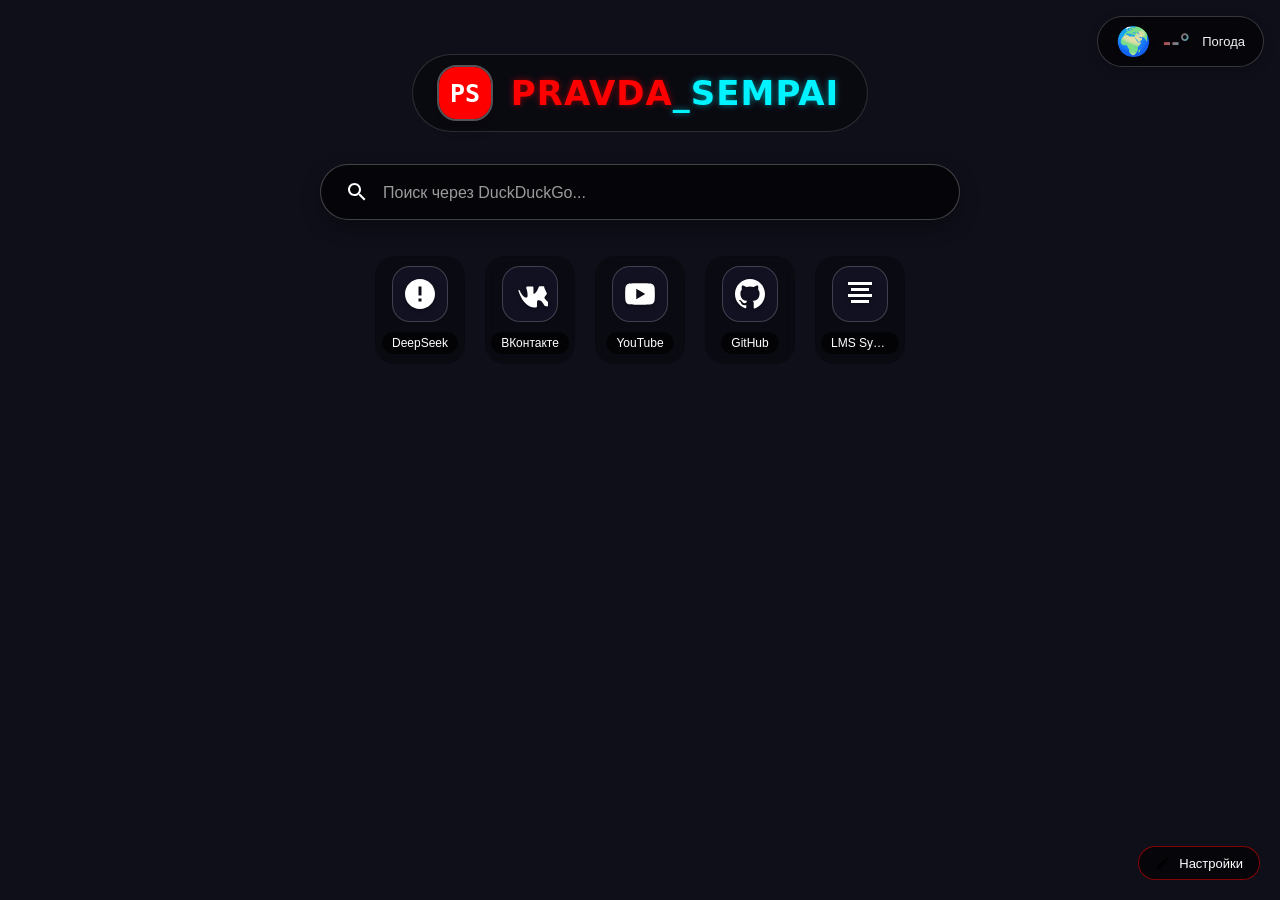
==== ps_.html @ 9d0954cb "Add files via upload" ====
<!DOCTYPE html>
<html lang="ru" dir="ltr">
<head>
    <meta charset="utf-8">
    <meta name="viewport" content="width=device-width, initial-scale=1">
    <title>PRAVDA_SEMPAI — Новая вкладка</title>
    <style>
        * {
            margin: 0;
            padding: 0;
            box-sizing: border-box;
            user-select: none; /* легкий акцент, не мешает */
        }

        html, body {
            height: 100%;
            font-family: "Segoe UI", "Helvetica Neue", Arial, sans-serif;
            color: #fff;
        }

        body {
            background-image: url('https://firefox-settings-attachments.cdn.mozilla.net/main-workspace/newtab-wallpapers-v2/0b039df1-971b-445a-84f6-6a15da08940e.svg');
            background-position: bottom center;
            background-size: cover;
            background-attachment: fixed;
            background-color: #0f0f1a;
            display: flex;
            flex-direction: column;
            align-items: center;
            justify-content: flex-start;
            padding-top: 6vh;
            position: relative;
        }

        /* Погодный виджет (как у друга, но с акцентными оттенками) */
        .weather-widget {
            position: fixed;
            top: 16px;
            right: 16px;
            background: rgba(0, 0, 0, 0.6);
            backdrop-filter: blur(12px);
            border-radius: 28px;
            padding: 8px 18px;
            display: flex;
            align-items: center;
            gap: 12px;
            font-size: 14px;
            font-weight: 500;
            color: #fff;
            z-index: 100;
            border: 1px solid rgba(255, 255, 255, 0.2);
            box-shadow: 0 4px 12px rgba(0, 0, 0, 0.2);
        }

        .weather-widget .temp {
            font-size: 24px;
            font-weight: bold;
            letter-spacing: 0.5px;
            background: linear-gradient(135deg, #ff0000, #00f3ff);
            background-clip: text;
            -webkit-background-clip: text;
            color: transparent;
        }

        .weather-widget .desc {
            text-transform: capitalize;
            font-size: 13px;
            color: #f0f0f0;
        }

        .weather-icon {
            font-size: 28px;
            filter: drop-shadow(0 2px 4px rgba(0,0,0,0.3));
        }

        /* основной контейнер */
        .outer-wrapper {
            display: flex;
            flex-direction: column;
            align-items: center;
            width: 100%;
            max-width: 1200px;
            padding: 0 20px;
        }

        /* Лого + аватарка + бренд */
        .logo-and-wordmark-wrapper {
            display: flex;
            justify-content: center;
            margin-bottom: 32px;
        }

        .brand-container {
            display: flex;
            align-items: center;
            gap: 18px;
            background: rgba(0, 0, 0, 0.35);
            backdrop-filter: blur(4px);
            padding: 10px 28px 10px 24px;
            border-radius: 60px;
            border: 1px solid rgba(255, 255, 255, 0.15);
            transition: all 0.2s ease;
        }

        /* Аватарка — квадрат 56px, скругление 20px */
        .avatar-image {
            width: 56px;
            height: 56px;
            border-radius: 20px;
            object-fit: cover;
            box-shadow: 0 6px 14px rgba(0, 0, 0, 0.3);
            border: 2px solid rgba(255, 255, 255, 0.3);
            transition: transform 0.2s ease;
        }

        .avatar-image:hover {
            transform: scale(1.02);
        }

        .brand-text {
            font-size: 34px;
            font-weight: 800;
            font-family: "Segoe UI", "Inter", system-ui;
            letter-spacing: 1px;
            text-shadow: 0 2px 5px rgba(0,0,0,0.3);
            white-space: nowrap;
        }

        .brand-pravda {
            color: #ff0000;
            text-shadow: 0 0 6px rgba(255, 0, 0, 0.5);
        }

        .brand-sempai {
            color: #00f3ff;
            text-shadow: 0 0 6px rgba(0, 243, 255, 0.5);
        }

        /* Поисковая строка — редизайн с акцентной рамкой */
        .search-wrapper {
            width: 100%;
            max-width: 640px;
            margin-bottom: 36px;
        }

        .search-box {
            display: flex;
            align-items: center;
            width: 100%;
            height: 56px;
            background: rgba(0, 0, 0, 0.65);
            backdrop-filter: blur(12px);
            border-radius: 48px;
            padding: 0 24px;
            border: 1px solid rgba(255, 255, 255, 0.25);
            transition: all 0.2s;
            box-shadow: 0 8px 20px rgba(0, 0, 0, 0.3);
        }

        .search-box:focus-within {
            border-color: #ff0000;
            box-shadow: 0 0 0 2px rgba(255, 0, 0, 0.4), 0 0 0 4px rgba(0, 243, 255, 0.2);
        }

        .search-icon {
            width: 24px;
            height: 24px;
            margin-right: 14px;
            flex-shrink: 0;
            filter: drop-shadow(0 1px 1px rgba(0,0,0,0.2));
        }

        .search-input {
            flex-grow: 1;
            height: 100%;
            border: none;
            outline: none;
            background: transparent;
            font-size: 18px;
            color: #ffffff;
            caret-color: #ff0000;
            font-weight: 500;
        }

        .search-input::placeholder {
            color: rgba(255, 255, 255, 0.6);
            font-weight: 400;
            font-size: 16px;
        }

        /* Секция плиток (топ сайты) */
        .top-sites-section {
            width: 100%;
            max-width: 860px;
            margin: 0 auto;
        }

        .top-sites-list {
            display: flex;
            flex-wrap: wrap;
            justify-content: center;
            gap: 20px;
            list-style: none;
            padding: 0;
        }

        .top-site-outer {
            list-style: none;
        }

        .top-site-button {
            display: flex;
            flex-direction: column;
            align-items: center;
            gap: 10px;
            text-decoration: none;
            color: #fff;
            width: 90px;
            padding: 10px 6px;
            border-radius: 20px;
            transition: all 0.2s ease;
            background: rgba(0, 0, 0, 0.3);
            backdrop-filter: blur(4px);
        }

        .top-site-button:hover {
            background: rgba(255, 0, 0, 0.25);
            transform: translateY(-4px);
            backdrop-filter: blur(8px);
            box-shadow: 0 6px 14px rgba(0, 0, 0, 0.3);
        }

        .tile {
            width: 56px;
            height: 56px;
            border-radius: 18px;
            background: rgba(20, 20, 40, 0.7);
            display: flex;
            align-items: center;
            justify-content: center;
            overflow: hidden;
            transition: transform 0.1s;
            border: 1px solid rgba(255, 255, 255, 0.2);
        }

        .tile img {
            width: 36px;
            height: 36px;
            object-fit: contain;
            filter: drop-shadow(0 1px 2px rgba(0,0,0,0.4));
        }

        .title-label {
            font-size: 12px;
            font-weight: 500;
            text-align: center;
            max-width: 100%;
            overflow: hidden;
            text-overflow: ellipsis;
            white-space: nowrap;
            background: rgba(0, 0, 0, 0.5);
            padding: 4px 10px;
            border-radius: 40px;
            backdrop-filter: blur(2px);
        }

        /* Кнопка персонализации (стилизована) */
        .personalize-button {
            position: fixed;
            bottom: 20px;
            right: 20px;
            background: rgba(0, 0, 0, 0.6);
            backdrop-filter: blur(12px);
            border: 1px solid rgba(255, 0, 0, 0.5);
            border-radius: 40px;
            color: #fff;
            padding: 8px 16px;
            cursor: pointer;
            font-size: 13px;
            display: flex;
            align-items: center;
            gap: 8px;
            z-index: 100;
            transition: all 0.2s;
            font-weight: 500;
        }

        .personalize-button:hover {
            background: rgba(255, 0, 0, 0.4);
            border-color: #00f3ff;
            box-shadow: 0 0 8px rgba(0, 243, 255, 0.4);
        }

        .personalize-button img {
            width: 16px;
            height: 16px;
            filter: invert(1);
        }

        /* Меню настроек */
        .customize-menu {
            display: none;
            position: fixed;
            top: 50%;
            left: 50%;
            transform: translate(-50%, -50%);
            background: #121212ee;
            backdrop-filter: blur(20px);
            border-radius: 28px;
            color: #fff;
            padding: 28px 32px;
            z-index: 1000;
            min-width: 320px;
            border: 1px solid rgba(255, 0, 0, 0.6);
            box-shadow: 0 20px 35px rgba(0, 0, 0, 0.5);
            text-align: center;
        }

        .customize-menu h3 {
            font-size: 26px;
            margin-bottom: 12px;
            background: linear-gradient(135deg, #ff0000, #00f3ff);
            background-clip: text;
            -webkit-background-clip: text;
            color: transparent;
        }

        .customize-menu p {
            margin-bottom: 24px;
            color: #dddddd;
        }

        .customize-menu button {
            background: #ff0000;
            border: none;
            padding: 8px 22px;
            border-radius: 40px;
            color: white;
            font-weight: bold;
            cursor: pointer;
            transition: 0.2s;
            font-size: 14px;
        }

        .customize-menu button:hover {
            background: #00f3ff;
            color: #000;
            transform: scale(1.02);
        }

        .overlay {
            display: none;
            position: fixed;
            top: 0;
            left: 0;
            width: 100%;
            height: 100%;
            background: rgba(0, 0, 0, 0.6);
            backdrop-filter: blur(6px);
            z-index: 999;
        }

        .overlay.open {
            display: block;
        }

        .customize-menu.open {
            display: block;
        }

        /* адаптация */
        @media (max-width: 650px) {
            .brand-text {
                font-size: 24px;
            }
            .avatar-image {
                width: 46px;
                height: 46px;
            }
            .top-site-button {
                width: 75px;
            }
            .tile {
                width: 48px;
                height: 48px;
            }
            .tile img {
                width: 30px;
                height: 30px;
            }
            .search-box {
                height: 48px;
            }
        }
    </style>
</head>
<body>

    <!-- Погодный виджет с градиентной температурой -->
    <div class="weather-widget" id="weather-widget">
        <span class="weather-icon" id="weather-icon"></span>
        <span class="temp" id="weather-temp">--°</span>
        <span class="desc" id="weather-desc">Загрузка...</span>
    </div>

    <div class="outer-wrapper">
        <!-- Брендированный логотип: аватарка + текст PRAVDA_SEMPAI -->
        <div class="logo-and-wordmark-wrapper">
            <div class="brand-container">
                <!-- Аватарка квадрат, скругление 20px (стиль .avatar-image) -->
                <img class="avatar-image" id="userAvatar" src="data:image/svg+xml,%3Csvg xmlns='http://www.w3.org/2000/svg' width='100' height='100' viewBox='0 0 100 100'%3E%3Crect width='100' height='100' fill='%23ff0000' rx='20'/%3E%3Ctext x='50' y='68' font-size='48' text-anchor='middle' fill='white' font-family='monospace' font-weight='bold'%3EPS%3C/text%3E%3C/svg%3E"
                     alt="avatar"
                     title="PRAVDA_SEMPAI">
                <div class="brand-text">
                    <span class="brand-pravda">PRAVDA</span><span class="brand-sempai">_SEMPAI</span>
                </div>
            </div>
        </div>

        <!-- Поисковая строка DuckDuckGo -->
        <div class="search-wrapper">
            <div class="search-box">
                <img class="search-icon" src="[data-uri]" alt="🔍">
                <input class="search-input" type="text" placeholder="Поиск через DuckDuckGo..." id="search-input" autocomplete="off">
            </div>
        </div>

        <!-- Плитки быстрого доступа: DeepSeek, ВК, YouTube, GitHub, LMS Synergy -->
        <div class="top-sites-section">
            <ul class="top-sites-list">
                <!-- DeepSeek -->
                <li class="top-site-outer">
                    <a class="top-site-button" href="https://www.deepseek.com/" target="_blank" rel="noopener noreferrer">
                        <div class="tile">
                            <img src="https://www.deepseek.com/favicon.ico" alt="DeepSeek" onerror="this.src='data:image/svg+xml,%3Csvg xmlns=%22http://www.w3.org/2000/svg%22 viewBox=%220 0 24 24%22 fill=%22white%22%3E%3Cpath d=%22M12 2C6.48 2 2 6.48 2 12s4.48 10 10 10 10-4.48 10-10S17.52 2 12 2zm1 15h-2v-2h2v2zm0-4h-2V7h2v6z%22/%3E%3C/svg%3E'">
                        </div>
                        <span class="title-label">DeepSeek</span>
                    </a>
                </li>
                <!-- VK -->
                <li class="top-site-outer">
                    <a class="top-site-button" href="https://vk.com/" target="_blank" rel="noopener noreferrer">
                        <div class="tile">
                            <img src="https://vk.com/favicon.ico" alt="VK" onerror="this.src='data:image/svg+xml,%3Csvg xmlns=%22http://www.w3.org/2000/svg%22 fill=%22white%22 viewBox=%220 0 24 24%22%3E%3Cpath d=%22M21.5 7.8c.2-.5 0-1-.5-1h-2.3c-.5 0-.9.3-1 .8 0 0-.8 2.2-2 3.6-.5.5-.7.7-1 .7-.2 0-.4-.2-.4-.6V7.8c0-.5-.3-.8-.8-.8h-3.4c-.4 0-.6.3-.6.6 0 1.3.9 1.6.9 5.2 0 .8-.1 1-.3 1.3-.2.2-.5.3-.9.3-.9 0-2.8-2-4-4.6-.2-.5-.5-.7-1-.7H5c-.5 0-.7.3-.7.6 0 .8 1.9 5.6 4 7.8 2 2.3 4.4 3.5 6.8 3.5 1.4 0 1.6-.3 1.6-1.2 0-3.2-.2-3.6 1.3-3.6.8 0 1.6.5 2.3 1.4.7.9 1 1.7 1.3 2.1.2.3.6.5 1 .5h2.3c.5 0 .8-.3.6-.8-.2-.6-1-1.5-2-2.5-.7-.7-1.5-1.5-1.7-1.9-.3-.4-.2-.7 0-1 .2-.3 1.2-1.6 1.5-2.3z%22/%3E%3C/svg%3E'">
                        </div>
                        <span class="title-label">ВКонтакте</span>
                    </a>
                </li>
                <!-- YouTube -->
                <li class="top-site-outer">
                    <a class="top-site-button" href="https://youtube.com/" target="_blank" rel="noopener noreferrer">
                        <div class="tile">
                            <img src="https://youtube.com/favicon.ico" alt="YouTube" onerror="this.src='data:image/svg+xml,%3Csvg xmlns=%22http://www.w3.org/2000/svg%22 viewBox=%220 0 24 24%22 fill=%22white%22%3E%3Cpath d=%22M21.6 7.2c-.3-1-1-1.7-2-2-.8-.2-4.4-.3-7.6-.3s-6.8.1-7.6.3c-1 .3-1.7 1-2 2-.2.9-.3 2.4-.3 4.8s.1 3.9.3 4.8c.3 1 1 1.7 2 2 .8.2 4.4.3 7.6.3s6.8-.1 7.6-.3c1-.3 1.7-1 2-2 .2-.9.3-2.4.3-4.8s-.1-3.9-.3-4.8zM9.5 15.5v-7l6 3.5-6 3.5z%22/%3E%3C/svg%3E'">
                        </div>
                        <span class="title-label">YouTube</span>
                    </a>
                </li>
                <!-- GitHub -->
                <li class="top-site-outer">
                    <a class="top-site-button" href="https://github.com/" target="_blank" rel="noopener noreferrer">
                        <div class="tile">
                            <img src="https://github.com/favicon.ico" alt="GitHub" onerror="this.src='data:image/svg+xml,%3Csvg xmlns=%22http://www.w3.org/2000/svg%22 viewBox=%220 0 24 24%22 fill=%22white%22%3E%3Cpath d=%22M12 2C6.48 2 2 6.48 2 12c0 4.42 2.87 8.17 6.84 9.49.5.09.68-.21.68-.48 0-.24-.01-.88-.01-1.71-2.78.6-3.37-1.18-3.37-1.18-.45-1.15-1.11-1.46-1.11-1.46-.91-.62.07-.61.07-.61 1 .07 1.53 1.03 1.53 1.03.89 1.52 2.34 1.08 2.91.83.09-.65.35-1.09.63-1.34-2.22-.25-4.55-1.11-4.55-4.94 0-1.09.39-1.98 1.03-2.68-.1-.25-.45-1.27.1-2.64 0 0 .84-.27 2.75 1.02.8-.22 1.65-.33 2.5-.33.85 0 1.7.11 2.5.33 1.91-1.29 2.75-1.02 2.75-1.02.55 1.37.2 2.39.1 2.64.64.7 1.03 1.59 1.03 2.68 0 3.84-2.34 4.68-4.57 4.93.36.31.68.92.68 1.85 0 1.34-.01 2.42-.01 2.75 0 .27.18.58.69.48C19.13 20.17 22 16.42 22 12c0-5.52-4.48-10-10-10z%22/%3E%3C/svg%3E'">
                        </div>
                        <span class="title-label">GitHub</span>
                    </a>
                </li>
                <!-- LMS Synergy -->
                <li class="top-site-outer">
                    <a class="top-site-button" href="https://lms.synergy.ru/" target="_blank" rel="noopener noreferrer">
                        <div class="tile">
                            <img src="https://lms.synergy.ru/favicon.ico" alt="LMS Synergy" onerror="this.src='data:image/svg+xml,%3Csvg xmlns=%22http://www.w3.org/2000/svg%22 fill=%22white%22 viewBox=%220 0 24 24%22%3E%3Cpath d=%22M4 4h16v2H4V4zm2 4h12v2H6V8zm14 4H4v2h16v-2zm-2 4H6v2h12v-2z%22/%3E%3C/svg%3E'">
                        </div>
                        <span class="title-label">LMS Synergy</span>
                    </a>
                </li>
            </ul>
        </div>
    </div>

    <!-- Кнопка персонализации (кастомное меню) -->
    <button class="personalize-button" id="personalize-btn">
        <img src="[data-uri]" alt="⚙️">
        Настройки
    </button>

    <div class="overlay" id="overlay"></div>
    <div class="customize-menu" id="customize-menu">
        <h3>✨ Персонализация ✨</h3>
        <p>Здесь будут расширенные настройки (тема, макет).<br>Пока можно сменить аватарку!</p>
        <label style="display: flex; gap: 12px; align-items: center; justify-content: center; margin-bottom: 18px; background: #2a2a3e; padding: 8px; border-radius: 60px;">
            <span style="font-size: 13px;">🖼️ Своя аватарка (URL):</span>
            <input type="text" id="avatarUrlInput" placeholder="https://example.com/avatar.png" style="background:#1e1e2a; border:1px solid #ff0000; border-radius: 40px; padding: 6px 12px; color: white; width: 180px;">
            <button id="applyAvatarBtn" style="background:#00f3ff; border:none; border-radius: 40px; padding: 4px 12px; font-weight: bold;">Применить</button>
        </label>
        <button id="close-settings-btn">Закрыть</button>
    </div>

    <script>
        // ================== ПОГОДА ===================
        async function fetchWeather() {
            // координаты (можно изменить на свои)
            const lat = 55.7558;     // Москва (более релевантно)
            const lon = 37.6176;
            const url = `https://api.open-meteo.com/v1/forecast?latitude=${lat}&longitude=${lon}&current_weather=true`;
            try {
                const response = await fetch(url);
                if (!response.ok) throw new Error('Ошибка сети');
                const data = await response.json();
                const weather = data.current_weather;
                const tempC = Math.round(weather.temperature);
                document.getElementById('weather-temp').textContent = `${tempC}°C`;
                const code = weather.weathercode;
                const descriptions = {
                    0: 'Ясно', 1: 'Преимущественно ясно', 2: 'Переменная облачность', 3: 'Пасмурно',
                    45: 'Туман', 48: 'Изморозь',
                    51: 'Лёгкая морось', 53: 'Умеренная морось', 55: 'Сильная морось',
                    61: 'Небольшой дождь', 63: 'Умеренный дождь', 65: 'Сильный дождь',
                    71: 'Небольшой снег', 73: 'Умеренный снег', 75: 'Сильный снег',
                    80: 'Ливень', 81: 'Умеренный ливень', 82: 'Сильный ливень',
                    95: 'Гроза', 96: 'Гроза с мелким градом', 99: 'Гроза с крупным градом'
                };
                document.getElementById('weather-desc').textContent = descriptions[code] || 'Облачно';
                const emojiMap = {
                    0: '☀️', 1: '🌤️', 2: '⛅', 3: '☁️',
                    45: '🌫️', 48: '🌫️', 51: '🌦️', 53: '🌧️', 55: '🌧️',
                    61: '🌧️', 63: '🌧️', 65: '🌧️', 71: '❄️', 73: '❄️',
                    75: '❄️', 80: '🌦️', 81: '🌧️', 82: '🌧️', 95: '⛈️', 96: '⛈️', 99: '⛈️'
                };
                document.getElementById('weather-icon').textContent = emojiMap[code] || '🌈';
            } catch (e) {
                document.getElementById('weather-desc').textContent = 'погода';
                document.getElementById('weather-temp').textContent = '--°';
                document.getElementById('weather-icon').textContent = '🌍';
                console.warn(e);
            }
        }
        fetchWeather();

        // ================== ПОИСК (DuckDuckGo) ==================
        const searchInput = document.getElementById('search-input');
        searchInput.addEventListener('keypress', function(e) {
            if (e.key === 'Enter') {
                const query = encodeURIComponent(this.value.trim());
                if (query) {
                    window.location.href = `https://duckduckgo.com/?q=${query}`;
                }
            }
        });

        // ============= ПЕРСОНАЛИЗАЦИЯ (меню и смена аватарки) =============
        const personalizeBtn = document.getElementById('personalize-btn');
        const customizeMenu = document.getElementById('customize-menu');
        const overlay = document.getElementById('overlay');
        const closeSettingsBtn = document.getElementById('close-settings-btn');
        const avatarImg = document.getElementById('userAvatar');
        const avatarUrlInput = document.getElementById('avatarUrlInput');
        const applyAvatarBtn = document.getElementById('applyAvatarBtn');

        function openSettings() {
            customizeMenu.classList.add('open');
            overlay.classList.add('open');
        }
        function closeSettings() {
            customizeMenu.classList.remove('open');
            overlay.classList.remove('open');
        }

        personalizeBtn.addEventListener('click', openSettings);
        overlay.addEventListener('click', closeSettings);
        closeSettingsBtn.addEventListener('click', closeSettings);

        // Функция обновления аватарки с проверкой на квадратность / скругление CSS уже есть
        applyAvatarBtn.addEventListener('click', () => {
            let newUrl = avatarUrlInput.value.trim();
            if (newUrl) {
                // Если ссылка валидна — меняем аватарку
                avatarImg.src = newUrl;
                // Обработка ошибки загрузки (если картинка не загрузится, возвращаем дефолтную)
                avatarImg.onerror = () => {
                    avatarImg.src = "data:image/svg+xml,%3Csvg xmlns='http://www.w3.org/2000/svg' width='100' height='100' viewBox='0 0 100 100'%3E%3Crect width='100' height='100' fill='%23ff0000' rx='20'/%3E%3Ctext x='50' y='68' font-size='48' text-anchor='middle' fill='white' font-family='monospace'%3EPS%3C/text%3E%3C/svg%3E";
                    alert('Не удалось загрузить изображение, оставлена дефолтная аватарка');
                };
                avatarUrlInput.value = '';
                closeSettings();
            } else {
                alert('Введите URL картинки (прямую ссылку)');
            }
        });

        // возможность сохранить аватарку в localStorage (доп. комфорт)
        function saveAvatarToLocal() {
            const currentSrc = avatarImg.src;
            if (currentSrc && !currentSrc.includes('svg%3C') && !currentSrc.includes('PS')) {
                localStorage.setItem('pravda_avatar', currentSrc);
            }
        }
        function loadAvatarFromLocal() {
            const saved = localStorage.getItem('pravda_avatar');
            if (saved && saved !== avatarImg.src) {
                avatarImg.src = saved;
                avatarImg.onerror = () => {
                    localStorage.removeItem('pravda_avatar');
                };
            }
        }
        // после изменения аватарки вручную через кнопку сохраняем
        const originalSetAttribute = avatarImg.setAttribute;
        avatarImg.addEventListener('load', () => {
            if (avatarImg.src && !avatarImg.src.includes('svg%3C')) {
                localStorage.setItem('pravda_avatar', avatarImg.src);
            }
        });
        window.addEventListener('load', () => {
            loadAvatarFromLocal();
        });
        // Доп. фикс для кнопки применить + сохранение
        const origApply = applyAvatarBtn.onclick;
        applyAvatarBtn.addEventListener('click', () => {
            setTimeout(() => {
                if (avatarImg.src && !avatarImg.src.includes('svg%3C')) {
                    localStorage.setItem('pravda_avatar', avatarImg.src);
                }
            }, 100);
        });
    </script>
</body>
</html>
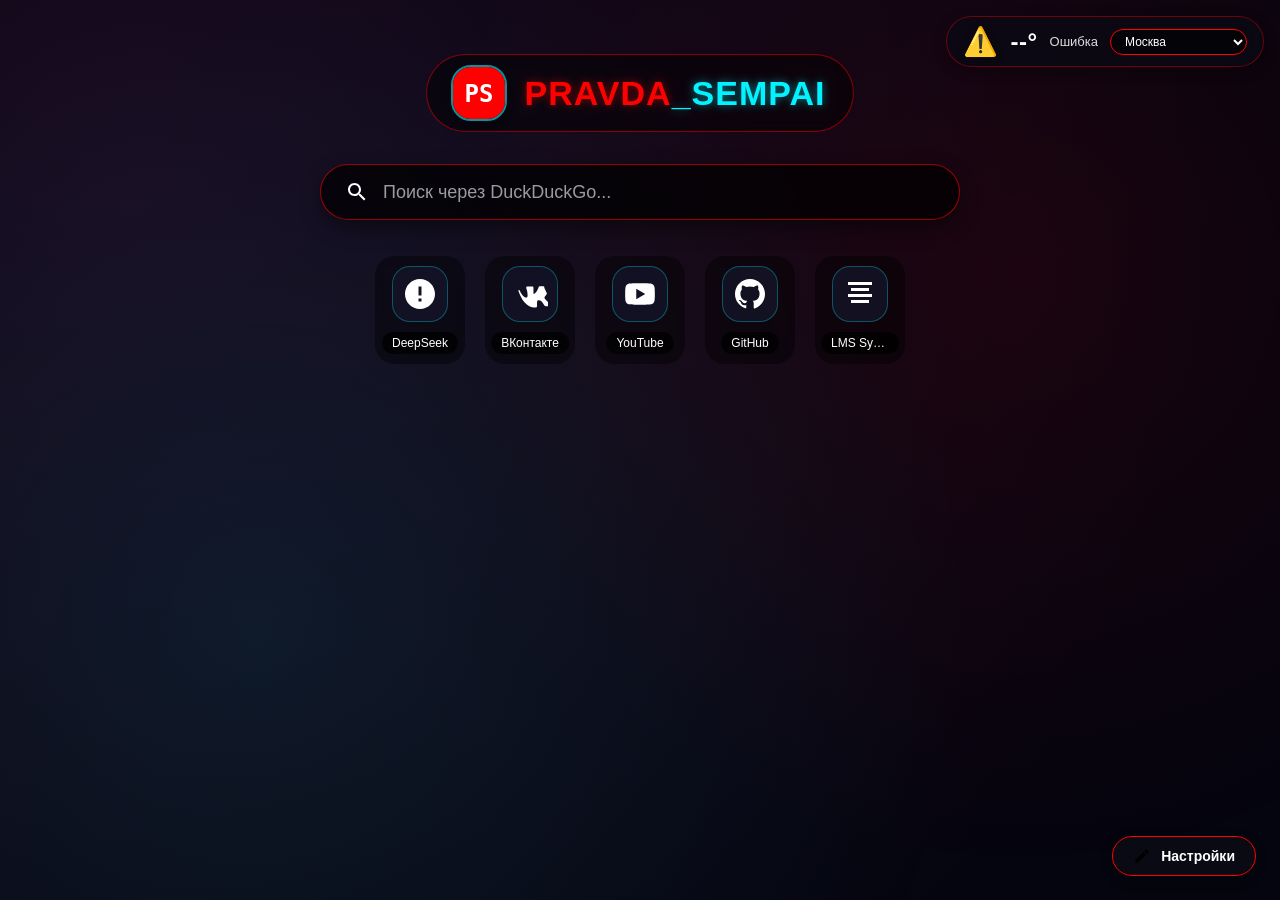
==== commit 476ec490: "Add files via upload" ====
--- a/ps_.html
+++ b/ps_.html
@@ -9,7 +9,6 @@
             margin: 0;
             padding: 0;
             box-sizing: border-box;
-            user-select: none; /* легкий акцент, не мешает */
         }
 
         html, body {
@@ -19,28 +18,39 @@
         }
 
         body {
-            background-image: url('https://firefox-settings-attachments.cdn.mozilla.net/main-workspace/newtab-wallpapers-v2/0b039df1-971b-445a-84f6-6a15da08940e.svg');
-            background-position: bottom center;
-            background-size: cover;
-            background-attachment: fixed;
-            background-color: #0f0f1a;
+            /* Новый фон: глубокий тёмный градиент + абстрактные цветные блики (красный/голубой) */
+            background: radial-gradient(circle at 10% 20%, #1a0a1f, #05050f 80%);
+            position: relative;
             display: flex;
             flex-direction: column;
             align-items: center;
             justify-content: flex-start;
             padding-top: 6vh;
-            position: relative;
-        }
-
-        /* Погодный виджет (как у друга, но с акцентными оттенками) */
+        }
+
+        /* Декоративные элементы фона (динамичные пятна) */
+        body::before {
+            content: "";
+            position: fixed;
+            top: 0;
+            left: 0;
+            width: 100%;
+            height: 100%;
+            background: radial-gradient(circle at 80% 30%, rgba(255, 0, 0, 0.08) 0%, transparent 50%),
+                        radial-gradient(circle at 20% 70%, rgba(0, 243, 255, 0.08) 0%, transparent 60%);
+            pointer-events: none;
+            z-index: 0;
+        }
+
+        /* Погодный виджет — улучшен, убран градиент температуры, добавлен выбор города */
         .weather-widget {
             position: fixed;
             top: 16px;
             right: 16px;
-            background: rgba(0, 0, 0, 0.6);
+            background: rgba(10, 10, 20, 0.75);
             backdrop-filter: blur(12px);
-            border-radius: 28px;
-            padding: 8px 18px;
+            border-radius: 32px;
+            padding: 8px 16px;
             display: flex;
             align-items: center;
             gap: 12px;
@@ -48,24 +58,28 @@
             font-weight: 500;
             color: #fff;
             z-index: 100;
-            border: 1px solid rgba(255, 255, 255, 0.2);
-            box-shadow: 0 4px 12px rgba(0, 0, 0, 0.2);
+            border: 1px solid rgba(255, 0, 0, 0.4);
+            box-shadow: 0 4px 14px rgba(0, 0, 0, 0.3);
+            transition: 0.2s;
+        }
+
+        .weather-info {
+            display: flex;
+            align-items: center;
+            gap: 12px;
         }
 
         .weather-widget .temp {
             font-size: 24px;
             font-weight: bold;
+            color: #ffffff; /* убран градиент — обычный белый */
             letter-spacing: 0.5px;
-            background: linear-gradient(135deg, #ff0000, #00f3ff);
-            background-clip: text;
-            -webkit-background-clip: text;
-            color: transparent;
         }
 
         .weather-widget .desc {
             text-transform: capitalize;
             font-size: 13px;
-            color: #f0f0f0;
+            color: #ddd;
         }
 
         .weather-icon {
@@ -73,7 +87,24 @@
             filter: drop-shadow(0 2px 4px rgba(0,0,0,0.3));
         }
 
-        /* основной контейнер */
+        /* Селектор города */
+        .city-selector {
+            background: rgba(0, 0, 0, 0.6);
+            border: 1px solid #ff0000;
+            border-radius: 40px;
+            padding: 4px 10px;
+            color: white;
+            font-size: 12px;
+            cursor: pointer;
+            outline: none;
+            transition: 0.2s;
+        }
+        .city-selector:hover {
+            border-color: #00f3ff;
+            background: rgba(0,0,0,0.8);
+        }
+
+        /* Основной контейнер */
         .outer-wrapper {
             display: flex;
             flex-direction: column;
@@ -81,6 +112,8 @@
             width: 100%;
             max-width: 1200px;
             padding: 0 20px;
+            position: relative;
+            z-index: 2;
         }
 
         /* Лого + аватарка + бренд */
@@ -94,22 +127,21 @@
             display: flex;
             align-items: center;
             gap: 18px;
-            background: rgba(0, 0, 0, 0.35);
-            backdrop-filter: blur(4px);
+            background: rgba(0, 0, 0, 0.45);
+            backdrop-filter: blur(8px);
             padding: 10px 28px 10px 24px;
-            border-radius: 60px;
-            border: 1px solid rgba(255, 255, 255, 0.15);
+            border-radius: 80px;
+            border: 1px solid rgba(255, 0, 0, 0.5);
             transition: all 0.2s ease;
         }
 
-        /* Аватарка — квадрат 56px, скругление 20px */
         .avatar-image {
             width: 56px;
             height: 56px;
             border-radius: 20px;
             object-fit: cover;
-            box-shadow: 0 6px 14px rgba(0, 0, 0, 0.3);
-            border: 2px solid rgba(255, 255, 255, 0.3);
+            box-shadow: 0 6px 14px rgba(0, 0, 0, 0.4);
+            border: 2px solid rgba(0, 243, 255, 0.6);
             transition: transform 0.2s ease;
         }
 
@@ -120,23 +152,22 @@
         .brand-text {
             font-size: 34px;
             font-weight: 800;
-            font-family: "Segoe UI", "Inter", system-ui;
             letter-spacing: 1px;
-            text-shadow: 0 2px 5px rgba(0,0,0,0.3);
+            text-shadow: 0 2px 5px rgba(0,0,0,0.4);
             white-space: nowrap;
         }
 
         .brand-pravda {
             color: #ff0000;
-            text-shadow: 0 0 6px rgba(255, 0, 0, 0.5);
+            text-shadow: 0 0 8px rgba(255, 0, 0, 0.5);
         }
 
         .brand-sempai {
             color: #00f3ff;
-            text-shadow: 0 0 6px rgba(0, 243, 255, 0.5);
-        }
-
-        /* Поисковая строка — редизайн с акцентной рамкой */
+            text-shadow: 0 0 8px rgba(0, 243, 255, 0.5);
+        }
+
+        /* Поисковая строка */
         .search-wrapper {
             width: 100%;
             max-width: 640px;
@@ -148,18 +179,18 @@
             align-items: center;
             width: 100%;
             height: 56px;
-            background: rgba(0, 0, 0, 0.65);
+            background: rgba(0, 0, 0, 0.7);
             backdrop-filter: blur(12px);
             border-radius: 48px;
             padding: 0 24px;
-            border: 1px solid rgba(255, 255, 255, 0.25);
+            border: 1px solid rgba(255, 0, 0, 0.6);
             transition: all 0.2s;
-            box-shadow: 0 8px 20px rgba(0, 0, 0, 0.3);
+            box-shadow: 0 8px 20px rgba(0, 0, 0, 0.4);
         }
 
         .search-box:focus-within {
-            border-color: #ff0000;
-            box-shadow: 0 0 0 2px rgba(255, 0, 0, 0.4), 0 0 0 4px rgba(0, 243, 255, 0.2);
+            border-color: #00f3ff;
+            box-shadow: 0 0 0 2px rgba(255, 0, 0, 0.3), 0 0 0 4px rgba(0, 243, 255, 0.2);
         }
 
         .search-icon {
@@ -167,7 +198,7 @@
             height: 24px;
             margin-right: 14px;
             flex-shrink: 0;
-            filter: drop-shadow(0 1px 1px rgba(0,0,0,0.2));
+            filter: brightness(0) invert(1);
         }
 
         .search-input {
@@ -185,10 +216,9 @@
         .search-input::placeholder {
             color: rgba(255, 255, 255, 0.6);
             font-weight: 400;
-            font-size: 16px;
-        }
-
-        /* Секция плиток (топ сайты) */
+        }
+
+        /* Плитки */
         .top-sites-section {
             width: 100%;
             max-width: 860px;
@@ -202,10 +232,6 @@
             gap: 20px;
             list-style: none;
             padding: 0;
-        }
-
-        .top-site-outer {
-            list-style: none;
         }
 
         .top-site-button {
@@ -219,35 +245,33 @@
             padding: 10px 6px;
             border-radius: 20px;
             transition: all 0.2s ease;
-            background: rgba(0, 0, 0, 0.3);
+            background: rgba(0, 0, 0, 0.4);
             backdrop-filter: blur(4px);
         }
 
         .top-site-button:hover {
-            background: rgba(255, 0, 0, 0.25);
+            background: rgba(255, 0, 0, 0.3);
             transform: translateY(-4px);
             backdrop-filter: blur(8px);
-            box-shadow: 0 6px 14px rgba(0, 0, 0, 0.3);
+            box-shadow: 0 6px 14px rgba(255, 0, 0, 0.2);
         }
 
         .tile {
             width: 56px;
             height: 56px;
             border-radius: 18px;
-            background: rgba(20, 20, 40, 0.7);
+            background: rgba(20, 20, 40, 0.8);
             display: flex;
             align-items: center;
             justify-content: center;
             overflow: hidden;
-            transition: transform 0.1s;
-            border: 1px solid rgba(255, 255, 255, 0.2);
+            border: 1px solid rgba(0, 243, 255, 0.3);
         }
 
         .tile img {
             width: 36px;
             height: 36px;
             object-fit: contain;
-            filter: drop-shadow(0 1px 2px rgba(0,0,0,0.4));
         }
 
         .title-label {
@@ -258,43 +282,45 @@
             overflow: hidden;
             text-overflow: ellipsis;
             white-space: nowrap;
-            background: rgba(0, 0, 0, 0.5);
+            background: rgba(0, 0, 0, 0.6);
             padding: 4px 10px;
             border-radius: 40px;
             backdrop-filter: blur(2px);
         }
 
-        /* Кнопка персонализации (стилизована) */
+        /* Кнопка персонализации — яркая, не сливается */
         .personalize-button {
             position: fixed;
-            bottom: 20px;
-            right: 20px;
-            background: rgba(0, 0, 0, 0.6);
-            backdrop-filter: blur(12px);
-            border: 1px solid rgba(255, 0, 0, 0.5);
+            bottom: 24px;
+            right: 24px;
+            background: #0a0a14;
+            backdrop-filter: blur(8px);
+            border: 1.5px solid #ff0000;
             border-radius: 40px;
             color: #fff;
-            padding: 8px 16px;
+            padding: 10px 20px;
             cursor: pointer;
-            font-size: 13px;
-            display: flex;
-            align-items: center;
-            gap: 8px;
+            font-size: 14px;
+            font-weight: 600;
+            display: flex;
+            align-items: center;
+            gap: 10px;
             z-index: 100;
             transition: all 0.2s;
-            font-weight: 500;
+            box-shadow: 0 4px 12px rgba(0,0,0,0.4);
         }
 
         .personalize-button:hover {
-            background: rgba(255, 0, 0, 0.4);
+            background: #ff0000;
             border-color: #00f3ff;
-            box-shadow: 0 0 8px rgba(0, 243, 255, 0.4);
+            box-shadow: 0 0 12px rgba(255, 0, 0, 0.5);
+            transform: scale(1.02);
         }
 
         .personalize-button img {
-            width: 16px;
-            height: 16px;
-            filter: invert(1);
+            width: 18px;
+            height: 18px;
+            filter: invert(1); /* белый карандаш */
         }
 
         /* Меню настроек */
@@ -304,15 +330,15 @@
             top: 50%;
             left: 50%;
             transform: translate(-50%, -50%);
-            background: #121212ee;
-            backdrop-filter: blur(20px);
-            border-radius: 28px;
+            background: #11111ecc;
+            backdrop-filter: blur(24px);
+            border-radius: 32px;
             color: #fff;
             padding: 28px 32px;
             z-index: 1000;
-            min-width: 320px;
-            border: 1px solid rgba(255, 0, 0, 0.6);
-            box-shadow: 0 20px 35px rgba(0, 0, 0, 0.5);
+            min-width: 340px;
+            border: 1px solid #ff0000;
+            box-shadow: 0 20px 35px rgba(0, 0, 0, 0.6);
             text-align: center;
         }
 
@@ -326,8 +352,8 @@
         }
 
         .customize-menu p {
-            margin-bottom: 24px;
-            color: #dddddd;
+            margin-bottom: 20px;
+            color: #ccccdd;
         }
 
         .customize-menu button {
@@ -339,13 +365,38 @@
             font-weight: bold;
             cursor: pointer;
             transition: 0.2s;
-            font-size: 14px;
         }
 
         .customize-menu button:hover {
             background: #00f3ff;
             color: #000;
-            transform: scale(1.02);
+        }
+
+        .avatar-url-row {
+            display: flex;
+            gap: 12px;
+            align-items: center;
+            justify-content: center;
+            margin-bottom: 24px;
+            background: #1e1e2e;
+            padding: 8px 12px;
+            border-radius: 60px;
+        }
+
+        .avatar-url-row input {
+            background: #0a0a14;
+            border: 1px solid #ff0000;
+            border-radius: 40px;
+            padding: 8px 12px;
+            color: white;
+            width: 200px;
+            outline: none;
+        }
+
+        .avatar-url-row button {
+            background: #00f3ff;
+            padding: 6px 14px;
+            color: black;
         }
 
         .overlay {
@@ -355,20 +406,15 @@
             left: 0;
             width: 100%;
             height: 100%;
-            background: rgba(0, 0, 0, 0.6);
-            backdrop-filter: blur(6px);
+            background: rgba(0, 0, 0, 0.65);
+            backdrop-filter: blur(5px);
             z-index: 999;
         }
 
-        .overlay.open {
+        .overlay.open, .customize-menu.open {
             display: block;
         }
 
-        .customize-menu.open {
-            display: block;
-        }
-
-        /* адаптация */
         @media (max-width: 650px) {
             .brand-text {
                 font-size: 24px;
@@ -380,44 +426,48 @@
             .top-site-button {
                 width: 75px;
             }
-            .tile {
-                width: 48px;
-                height: 48px;
-            }
-            .tile img {
-                width: 30px;
-                height: 30px;
-            }
-            .search-box {
-                height: 48px;
+            .weather-widget {
+                top: 12px;
+                right: 12px;
+                padding: 6px 12px;
+                gap: 8px;
+                flex-wrap: wrap;
             }
         }
     </style>
 </head>
 <body>
 
-    <!-- Погодный виджет с градиентной температурой -->
+    <!-- Погодный виджет с выбором города -->
     <div class="weather-widget" id="weather-widget">
-        <span class="weather-icon" id="weather-icon"></span>
-        <span class="temp" id="weather-temp">--°</span>
-        <span class="desc" id="weather-desc">Загрузка...</span>
+        <div class="weather-info">
+            <span class="weather-icon" id="weather-icon">🌍</span>
+            <span class="temp" id="weather-temp">--°</span>
+            <span class="desc" id="weather-desc">Загрузка...</span>
+        </div>
+        <select id="city-select" class="city-selector">
+            <option value="55.7558,37.6176" selected>Москва</option>
+            <option value="59.9343,30.3351">Санкт-Петербург</option>
+            <option value="55.0084,82.9357">Новосибирск</option>
+            <option value="56.8389,60.6057">Екатеринбург</option>
+            <option value="55.7887,49.1221">Казань</option>
+            <option value="44.9680,34.1122">Симферополь</option>
+        </select>
     </div>
 
     <div class="outer-wrapper">
-        <!-- Брендированный логотип: аватарка + текст PRAVDA_SEMPAI -->
+        <!-- Бренд + аватарка -->
         <div class="logo-and-wordmark-wrapper">
             <div class="brand-container">
-                <!-- Аватарка квадрат, скругление 20px (стиль .avatar-image) -->
-                <img class="avatar-image" id="userAvatar" src="data:image/svg+xml,%3Csvg xmlns='http://www.w3.org/2000/svg' width='100' height='100' viewBox='0 0 100 100'%3E%3Crect width='100' height='100' fill='%23ff0000' rx='20'/%3E%3Ctext x='50' y='68' font-size='48' text-anchor='middle' fill='white' font-family='monospace' font-weight='bold'%3EPS%3C/text%3E%3C/svg%3E"
-                     alt="avatar"
-                     title="PRAVDA_SEMPAI">
+                <img class="avatar-image" id="userAvatar" src="data:image/svg+xml,%3Csvg xmlns='http://www.w3.org/2000/svg' width='100' height='100' viewBox='0 0 100 100'%3E%3Crect width='100' height='100' fill='%23ff0000' rx='20'/%3E%3Ctext x='50' y='68' font-size='46' text-anchor='middle' fill='white' font-family='monospace' font-weight='bold'%3EPS%3C/text%3E%3C/svg%3E"
+                     alt="avatar" title="PRAVDA_SEMPAI">
                 <div class="brand-text">
                     <span class="brand-pravda">PRAVDA</span><span class="brand-sempai">_SEMPAI</span>
                 </div>
             </div>
         </div>
 
-        <!-- Поисковая строка DuckDuckGo -->
+        <!-- Поиск DuckDuckGo -->
         <div class="search-wrapper">
             <div class="search-box">
                 <img class="search-icon" src="[data-uri]" alt="🔍">
@@ -425,86 +475,44 @@
             </div>
         </div>
 
-        <!-- Плитки быстрого доступа: DeepSeek, ВК, YouTube, GitHub, LMS Synergy -->
+        <!-- Плитки: DeepSeek, VK, YouTube, GitHub, LMS Synergy -->
         <div class="top-sites-section">
             <ul class="top-sites-list">
-                <!-- DeepSeek -->
-                <li class="top-site-outer">
-                    <a class="top-site-button" href="https://www.deepseek.com/" target="_blank" rel="noopener noreferrer">
-                        <div class="tile">
-                            <img src="https://www.deepseek.com/favicon.ico" alt="DeepSeek" onerror="this.src='data:image/svg+xml,%3Csvg xmlns=%22http://www.w3.org/2000/svg%22 viewBox=%220 0 24 24%22 fill=%22white%22%3E%3Cpath d=%22M12 2C6.48 2 2 6.48 2 12s4.48 10 10 10 10-4.48 10-10S17.52 2 12 2zm1 15h-2v-2h2v2zm0-4h-2V7h2v6z%22/%3E%3C/svg%3E'">
-                        </div>
-                        <span class="title-label">DeepSeek</span>
-                    </a>
-                </li>
-                <!-- VK -->
-                <li class="top-site-outer">
-                    <a class="top-site-button" href="https://vk.com/" target="_blank" rel="noopener noreferrer">
-                        <div class="tile">
-                            <img src="https://vk.com/favicon.ico" alt="VK" onerror="this.src='data:image/svg+xml,%3Csvg xmlns=%22http://www.w3.org/2000/svg%22 fill=%22white%22 viewBox=%220 0 24 24%22%3E%3Cpath d=%22M21.5 7.8c.2-.5 0-1-.5-1h-2.3c-.5 0-.9.3-1 .8 0 0-.8 2.2-2 3.6-.5.5-.7.7-1 .7-.2 0-.4-.2-.4-.6V7.8c0-.5-.3-.8-.8-.8h-3.4c-.4 0-.6.3-.6.6 0 1.3.9 1.6.9 5.2 0 .8-.1 1-.3 1.3-.2.2-.5.3-.9.3-.9 0-2.8-2-4-4.6-.2-.5-.5-.7-1-.7H5c-.5 0-.7.3-.7.6 0 .8 1.9 5.6 4 7.8 2 2.3 4.4 3.5 6.8 3.5 1.4 0 1.6-.3 1.6-1.2 0-3.2-.2-3.6 1.3-3.6.8 0 1.6.5 2.3 1.4.7.9 1 1.7 1.3 2.1.2.3.6.5 1 .5h2.3c.5 0 .8-.3.6-.8-.2-.6-1-1.5-2-2.5-.7-.7-1.5-1.5-1.7-1.9-.3-.4-.2-.7 0-1 .2-.3 1.2-1.6 1.5-2.3z%22/%3E%3C/svg%3E'">
-                        </div>
-                        <span class="title-label">ВКонтакте</span>
-                    </a>
-                </li>
-                <!-- YouTube -->
-                <li class="top-site-outer">
-                    <a class="top-site-button" href="https://youtube.com/" target="_blank" rel="noopener noreferrer">
-                        <div class="tile">
-                            <img src="https://youtube.com/favicon.ico" alt="YouTube" onerror="this.src='data:image/svg+xml,%3Csvg xmlns=%22http://www.w3.org/2000/svg%22 viewBox=%220 0 24 24%22 fill=%22white%22%3E%3Cpath d=%22M21.6 7.2c-.3-1-1-1.7-2-2-.8-.2-4.4-.3-7.6-.3s-6.8.1-7.6.3c-1 .3-1.7 1-2 2-.2.9-.3 2.4-.3 4.8s.1 3.9.3 4.8c.3 1 1 1.7 2 2 .8.2 4.4.3 7.6.3s6.8-.1 7.6-.3c1-.3 1.7-1 2-2 .2-.9.3-2.4.3-4.8s-.1-3.9-.3-4.8zM9.5 15.5v-7l6 3.5-6 3.5z%22/%3E%3C/svg%3E'">
-                        </div>
-                        <span class="title-label">YouTube</span>
-                    </a>
-                </li>
-                <!-- GitHub -->
-                <li class="top-site-outer">
-                    <a class="top-site-button" href="https://github.com/" target="_blank" rel="noopener noreferrer">
-                        <div class="tile">
-                            <img src="https://github.com/favicon.ico" alt="GitHub" onerror="this.src='data:image/svg+xml,%3Csvg xmlns=%22http://www.w3.org/2000/svg%22 viewBox=%220 0 24 24%22 fill=%22white%22%3E%3Cpath d=%22M12 2C6.48 2 2 6.48 2 12c0 4.42 2.87 8.17 6.84 9.49.5.09.68-.21.68-.48 0-.24-.01-.88-.01-1.71-2.78.6-3.37-1.18-3.37-1.18-.45-1.15-1.11-1.46-1.11-1.46-.91-.62.07-.61.07-.61 1 .07 1.53 1.03 1.53 1.03.89 1.52 2.34 1.08 2.91.83.09-.65.35-1.09.63-1.34-2.22-.25-4.55-1.11-4.55-4.94 0-1.09.39-1.98 1.03-2.68-.1-.25-.45-1.27.1-2.64 0 0 .84-.27 2.75 1.02.8-.22 1.65-.33 2.5-.33.85 0 1.7.11 2.5.33 1.91-1.29 2.75-1.02 2.75-1.02.55 1.37.2 2.39.1 2.64.64.7 1.03 1.59 1.03 2.68 0 3.84-2.34 4.68-4.57 4.93.36.31.68.92.68 1.85 0 1.34-.01 2.42-.01 2.75 0 .27.18.58.69.48C19.13 20.17 22 16.42 22 12c0-5.52-4.48-10-10-10z%22/%3E%3C/svg%3E'">
-                        </div>
-                        <span class="title-label">GitHub</span>
-                    </a>
-                </li>
-                <!-- LMS Synergy -->
-                <li class="top-site-outer">
-                    <a class="top-site-button" href="https://lms.synergy.ru/" target="_blank" rel="noopener noreferrer">
-                        <div class="tile">
-                            <img src="https://lms.synergy.ru/favicon.ico" alt="LMS Synergy" onerror="this.src='data:image/svg+xml,%3Csvg xmlns=%22http://www.w3.org/2000/svg%22 fill=%22white%22 viewBox=%220 0 24 24%22%3E%3Cpath d=%22M4 4h16v2H4V4zm2 4h12v2H6V8zm14 4H4v2h16v-2zm-2 4H6v2h12v-2z%22/%3E%3C/svg%3E'">
-                        </div>
-                        <span class="title-label">LMS Synergy</span>
-                    </a>
-                </li>
+                <li class="top-site-outer"><a class="top-site-button" href="https://www.deepseek.com/" target="_blank"><div class="tile"><img src="https://www.deepseek.com/favicon.ico" alt="DeepSeek" onerror="this.src='data:image/svg+xml,%3Csvg xmlns=%22http://www.w3.org/2000/svg%22 viewBox=%220 0 24 24%22 fill=%22white%22%3E%3Cpath d=%22M12 2C6.48 2 2 6.48 2 12s4.48 10 10 10 10-4.48 10-10S17.52 2 12 2zm1 15h-2v-2h2v2zm0-4h-2V7h2v6z%22/%3E%3C/svg%3E'"></div><span class="title-label">DeepSeek</span></a></li>
+                <li class="top-site-outer"><a class="top-site-button" href="https://vk.com/" target="_blank"><div class="tile"><img src="https://vk.com/favicon.ico" alt="VK" onerror="this.src='data:image/svg+xml,%3Csvg xmlns=%22http://www.w3.org/2000/svg%22 fill=%22white%22 viewBox=%220 0 24 24%22%3E%3Cpath d=%22M21.5 7.8c.2-.5 0-1-.5-1h-2.3c-.5 0-.9.3-1 .8 0 0-.8 2.2-2 3.6-.5.5-.7.7-1 .7-.2 0-.4-.2-.4-.6V7.8c0-.5-.3-.8-.8-.8h-3.4c-.4 0-.6.3-.6.6 0 1.3.9 1.6.9 5.2 0 .8-.1 1-.3 1.3-.2.2-.5.3-.9.3-.9 0-2.8-2-4-4.6-.2-.5-.5-.7-1-.7H5c-.5 0-.7.3-.7.6 0 .8 1.9 5.6 4 7.8 2 2.3 4.4 3.5 6.8 3.5 1.4 0 1.6-.3 1.6-1.2 0-3.2-.2-3.6 1.3-3.6.8 0 1.6.5 2.3 1.4.7.9 1 1.7 1.3 2.1.2.3.6.5 1 .5h2.3c.5 0 .8-.3.6-.8-.2-.6-1-1.5-2-2.5-.7-.7-1.5-1.5-1.7-1.9-.3-.4-.2-.7 0-1 .2-.3 1.2-1.6 1.5-2.3z%22/%3E%3C/svg%3E'"></div><span class="title-label">ВКонтакте</span></a></li>
+                <li class="top-site-outer"><a class="top-site-button" href="https://youtube.com/" target="_blank"><div class="tile"><img src="https://youtube.com/favicon.ico" alt="YouTube" onerror="this.src='data:image/svg+xml,%3Csvg xmlns=%22http://www.w3.org/2000/svg%22 viewBox=%220 0 24 24%22 fill=%22white%22%3E%3Cpath d=%22M21.6 7.2c-.3-1-1-1.7-2-2-.8-.2-4.4-.3-7.6-.3s-6.8.1-7.6.3c-1 .3-1.7 1-2 2-.2.9-.3 2.4-.3 4.8s.1 3.9.3 4.8c.3 1 1 1.7 2 2 .8.2 4.4.3 7.6.3s6.8-.1 7.6-.3c1-.3 1.7-1 2-2 .2-.9.3-2.4.3-4.8s-.1-3.9-.3-4.8zM9.5 15.5v-7l6 3.5-6 3.5z%22/%3E%3C/svg%3E'"></div><span class="title-label">YouTube</span></a></li>
+                <li class="top-site-outer"><a class="top-site-button" href="https://github.com/" target="_blank"><div class="tile"><img src="https://github.com/favicon.ico" alt="GitHub" onerror="this.src='data:image/svg+xml,%3Csvg xmlns=%22http://www.w3.org/2000/svg%22 viewBox=%220 0 24 24%22 fill=%22white%22%3E%3Cpath d=%22M12 2C6.48 2 2 6.48 2 12c0 4.42 2.87 8.17 6.84 9.49.5.09.68-.21.68-.48 0-.24-.01-.88-.01-1.71-2.78.6-3.37-1.18-3.37-1.18-.45-1.15-1.11-1.46-1.11-1.46-.91-.62.07-.61.07-.61 1 .07 1.53 1.03 1.53 1.03.89 1.52 2.34 1.08 2.91.83.09-.65.35-1.09.63-1.34-2.22-.25-4.55-1.11-4.55-4.94 0-1.09.39-1.98 1.03-2.68-.1-.25-.45-1.27.1-2.64 0 0 .84-.27 2.75 1.02.8-.22 1.65-.33 2.5-.33.85 0 1.7.11 2.5.33 1.91-1.29 2.75-1.02 2.75-1.02.55 1.37.2 2.39.1 2.64.64.7 1.03 1.59 1.03 2.68 0 3.84-2.34 4.68-4.57 4.93.36.31.68.92.68 1.85 0 1.34-.01 2.42-.01 2.75 0 .27.18.58.69.48C19.13 20.17 22 16.42 22 12c0-5.52-4.48-10-10-10z%22/%3E%3C/svg%3E'"></div><span class="title-label">GitHub</span></a></li>
+                <li class="top-site-outer"><a class="top-site-button" href="https://lms.synergy.ru/" target="_blank"><div class="tile"><img src="https://lms.synergy.ru/favicon.ico" alt="LMS Synergy" onerror="this.src='data:image/svg+xml,%3Csvg xmlns=%22http://www.w3.org/2000/svg%22 fill=%22white%22 viewBox=%220 0 24 24%22%3E%3Cpath d=%22M4 4h16v2H4V4zm2 4h12v2H6V8zm14 4H4v2h16v-2zm-2 4H6v2h12v-2z%22/%3E%3C/svg%3E'"></div><span class="title-label">LMS Synergy</span></a></li>
             </ul>
         </div>
     </div>
 
-    <!-- Кнопка персонализации (кастомное меню) -->
+    <!-- Кнопка персонализации (теперь видимая) -->
     <button class="personalize-button" id="personalize-btn">
-        <img src="[data-uri]" alt="⚙️">
+        <img src="[data-uri]" alt="✏️">
         Настройки
     </button>
 
     <div class="overlay" id="overlay"></div>
     <div class="customize-menu" id="customize-menu">
         <h3>✨ Персонализация ✨</h3>
-        <p>Здесь будут расширенные настройки (тема, макет).<br>Пока можно сменить аватарку!</p>
-        <label style="display: flex; gap: 12px; align-items: center; justify-content: center; margin-bottom: 18px; background: #2a2a3e; padding: 8px; border-radius: 60px;">
-            <span style="font-size: 13px;">🖼️ Своя аватарка (URL):</span>
-            <input type="text" id="avatarUrlInput" placeholder="https://example.com/avatar.png" style="background:#1e1e2a; border:1px solid #ff0000; border-radius: 40px; padding: 6px 12px; color: white; width: 180px;">
-            <button id="applyAvatarBtn" style="background:#00f3ff; border:none; border-radius: 40px; padding: 4px 12px; font-weight: bold;">Применить</button>
-        </label>
+        <p>Настройте внешний вид под себя</p>
+        <div class="avatar-url-row">
+            <span>🖼️ Аватар (URL):</span>
+            <input type="text" id="avatarUrlInput" placeholder="https://example.com/photo.png">
+            <button id="applyAvatarBtn">Применить</button>
+        </div>
         <button id="close-settings-btn">Закрыть</button>
     </div>
 
     <script>
-        // ================== ПОГОДА ===================
-        async function fetchWeather() {
-            // координаты (можно изменить на свои)
-            const lat = 55.7558;     // Москва (более релевантно)
-            const lon = 37.6176;
+        let currentWeatherFetch = null;
+
+        async function fetchWeather(lat, lon) {
             const url = `https://api.open-meteo.com/v1/forecast?latitude=${lat}&longitude=${lon}&current_weather=true`;
             try {
                 const response = await fetch(url);
-                if (!response.ok) throw new Error('Ошибка сети');
+                if (!response.ok) throw new Error();
                 const data = await response.json();
                 const weather = data.current_weather;
                 const tempC = Math.round(weather.temperature);
@@ -512,49 +520,57 @@
                 const code = weather.weathercode;
                 const descriptions = {
                     0: 'Ясно', 1: 'Преимущественно ясно', 2: 'Переменная облачность', 3: 'Пасмурно',
-                    45: 'Туман', 48: 'Изморозь',
-                    51: 'Лёгкая морось', 53: 'Умеренная морось', 55: 'Сильная морось',
-                    61: 'Небольшой дождь', 63: 'Умеренный дождь', 65: 'Сильный дождь',
-                    71: 'Небольшой снег', 73: 'Умеренный снег', 75: 'Сильный снег',
-                    80: 'Ливень', 81: 'Умеренный ливень', 82: 'Сильный ливень',
-                    95: 'Гроза', 96: 'Гроза с мелким градом', 99: 'Гроза с крупным градом'
+                    45: 'Туман', 48: 'Изморозь', 51: 'Морось', 53: 'Морось', 55: 'Морось',
+                    61: 'Небольшой дождь', 63: 'Дождь', 65: 'Сильный дождь',
+                    71: 'Снег', 73: 'Снег', 75: 'Сильный снег',
+                    80: 'Ливень', 81: 'Ливень', 82: 'Сильный ливень',
+                    95: 'Гроза', 96: 'Гроза', 99: 'Гроза'
+                };
+                const emojiMap = {
+                    0: '☀️', 1: '🌤️', 2: '⛅', 3: '☁️', 45: '🌫️', 48: '🌫️',
+                    51: '🌦️', 53: '🌧️', 55: '🌧️', 61: '🌧️', 63: '🌧️', 65: '🌧️',
+                    71: '❄️', 73: '❄️', 75: '❄️', 80: '🌦️', 81: '🌧️', 82: '🌧️',
+                    95: '⛈️', 96: '⛈️', 99: '⛈️'
                 };
                 document.getElementById('weather-desc').textContent = descriptions[code] || 'Облачно';
-                const emojiMap = {
-                    0: '☀️', 1: '🌤️', 2: '⛅', 3: '☁️',
-                    45: '🌫️', 48: '🌫️', 51: '🌦️', 53: '🌧️', 55: '🌧️',
-                    61: '🌧️', 63: '🌧️', 65: '🌧️', 71: '❄️', 73: '❄️',
-                    75: '❄️', 80: '🌦️', 81: '🌧️', 82: '🌧️', 95: '⛈️', 96: '⛈️', 99: '⛈️'
-                };
                 document.getElementById('weather-icon').textContent = emojiMap[code] || '🌈';
-            } catch (e) {
-                document.getElementById('weather-desc').textContent = 'погода';
+            } catch (err) {
+                document.getElementById('weather-desc').textContent = 'Ошибка';
                 document.getElementById('weather-temp').textContent = '--°';
-                document.getElementById('weather-icon').textContent = '🌍';
-                console.warn(e);
-            }
-        }
-        fetchWeather();
-
-        // ================== ПОИСК (DuckDuckGo) ==================
+                document.getElementById('weather-icon').textContent = '⚠️';
+                console.warn(err);
+            }
+        }
+
+        function initWeather() {
+            const citySelect = document.getElementById('city-select');
+            const defaultCity = citySelect.value; // "55.7558,37.6176"
+            const [lat, lon] = defaultCity.split(',');
+            fetchWeather(lat, lon);
+            citySelect.addEventListener('change', (e) => {
+                const [newLat, newLon] = e.target.value.split(',');
+                fetchWeather(newLat, newLon);
+            });
+        }
+        initWeather();
+
+        // ================== ПОИСК ==================
         const searchInput = document.getElementById('search-input');
-        searchInput.addEventListener('keypress', function(e) {
+        searchInput.addEventListener('keypress', (e) => {
             if (e.key === 'Enter') {
-                const query = encodeURIComponent(this.value.trim());
-                if (query) {
-                    window.location.href = `https://duckduckgo.com/?q=${query}`;
-                }
+                const query = encodeURIComponent(searchInput.value.trim());
+                if (query) window.location.href = `https://duckduckgo.com/?q=${query}`;
             }
         });
 
-        // ============= ПЕРСОНАЛИЗАЦИЯ (меню и смена аватарки) =============
+        // ========== ПЕРСОНАЛИЗАЦИЯ (аватарка, меню) ==========
         const personalizeBtn = document.getElementById('personalize-btn');
         const customizeMenu = document.getElementById('customize-menu');
         const overlay = document.getElementById('overlay');
-        const closeSettingsBtn = document.getElementById('close-settings-btn');
+        const closeBtn = document.getElementById('close-settings-btn');
         const avatarImg = document.getElementById('userAvatar');
         const avatarUrlInput = document.getElementById('avatarUrlInput');
-        const applyAvatarBtn = document.getElementById('applyAvatarBtn');
+        const applyAvatar = document.getElementById('applyAvatarBtn');
 
         function openSettings() {
             customizeMenu.classList.add('open');
@@ -564,64 +580,47 @@
             customizeMenu.classList.remove('open');
             overlay.classList.remove('open');
         }
-
         personalizeBtn.addEventListener('click', openSettings);
         overlay.addEventListener('click', closeSettings);
-        closeSettingsBtn.addEventListener('click', closeSettings);
-
-        // Функция обновления аватарки с проверкой на квадратность / скругление CSS уже есть
-        applyAvatarBtn.addEventListener('click', () => {
-            let newUrl = avatarUrlInput.value.trim();
-            if (newUrl) {
-                // Если ссылка валидна — меняем аватарку
-                avatarImg.src = newUrl;
-                // Обработка ошибки загрузки (если картинка не загрузится, возвращаем дефолтную)
-                avatarImg.onerror = () => {
-                    avatarImg.src = "data:image/svg+xml,%3Csvg xmlns='http://www.w3.org/2000/svg' width='100' height='100' viewBox='0 0 100 100'%3E%3Crect width='100' height='100' fill='%23ff0000' rx='20'/%3E%3Ctext x='50' y='68' font-size='48' text-anchor='middle' fill='white' font-family='monospace'%3EPS%3C/text%3E%3C/svg%3E";
-                    alert('Не удалось загрузить изображение, оставлена дефолтная аватарка');
-                };
-                avatarUrlInput.value = '';
-                closeSettings();
-            } else {
-                alert('Введите URL картинки (прямую ссылку)');
-            }
-        });
-
-        // возможность сохранить аватарку в localStorage (доп. комфорт)
-        function saveAvatarToLocal() {
-            const currentSrc = avatarImg.src;
-            if (currentSrc && !currentSrc.includes('svg%3C') && !currentSrc.includes('PS')) {
-                localStorage.setItem('pravda_avatar', currentSrc);
+        closeBtn.addEventListener('click', closeSettings);
+
+        // Сохранение аватарки в localStorage
+        function saveAvatarToLocal(url) {
+            if (url && !url.includes('svg%3C') && !url.includes('PS')) {
+                localStorage.setItem('pravda_avatar_custom', url);
             }
         }
         function loadAvatarFromLocal() {
-            const saved = localStorage.getItem('pravda_avatar');
+            const saved = localStorage.getItem('pravda_avatar_custom');
             if (saved && saved !== avatarImg.src) {
                 avatarImg.src = saved;
                 avatarImg.onerror = () => {
-                    localStorage.removeItem('pravda_avatar');
+                    avatarImg.src = "data:image/svg+xml,%3Csvg xmlns='http://www.w3.org/2000/svg' width='100' height='100' viewBox='0 0 100 100'%3E%3Crect width='100' height='100' fill='%23ff0000' rx='20'/%3E%3Ctext x='50' y='68' font-size='46' text-anchor='middle' fill='white' font-family='monospace'%3EPS%3C/text%3E%3C/svg%3E";
+                    localStorage.removeItem('pravda_avatar_custom');
                 };
             }
         }
-        // после изменения аватарки вручную через кнопку сохраняем
-        const originalSetAttribute = avatarImg.setAttribute;
-        avatarImg.addEventListener('load', () => {
-            if (avatarImg.src && !avatarImg.src.includes('svg%3C')) {
-                localStorage.setItem('pravda_avatar', avatarImg.src);
-            }
+        applyAvatar.addEventListener('click', () => {
+            let url = avatarUrlInput.value.trim();
+            if (!url) {
+                alert('Введите ссылку на изображение');
+                return;
+            }
+            avatarImg.src = url;
+            avatarImg.onerror = () => {
+                alert('Не удалось загрузить картинку, проверьте URL');
+                avatarImg.src = "data:image/svg+xml,%3Csvg xmlns='http://www.w3.org/2000/svg' width='100' height='100' viewBox='0 0 100 100'%3E%3Crect width='100' height='100' fill='%23ff0000' rx='20'/%3E%3Ctext x='50' y='68' font-size='46' text-anchor='middle' fill='white' font-family='monospace'%3EPS%3C/text%3E%3C/svg%3E";
+                localStorage.removeItem('pravda_avatar_custom');
+            };
+            avatarImg.onload = () => {
+                if (url && !url.includes('svg%3C')) localStorage.setItem('pravda_avatar_custom', url);
+            };
+            avatarUrlInput.value = '';
+            closeSettings();
         });
         window.addEventListener('load', () => {
             loadAvatarFromLocal();
         });
-        // Доп. фикс для кнопки применить + сохранение
-        const origApply = applyAvatarBtn.onclick;
-        applyAvatarBtn.addEventListener('click', () => {
-            setTimeout(() => {
-                if (avatarImg.src && !avatarImg.src.includes('svg%3C')) {
-                    localStorage.setItem('pravda_avatar', avatarImg.src);
-                }
-            }, 100);
-        });
     </script>
 </body>
 </html>
